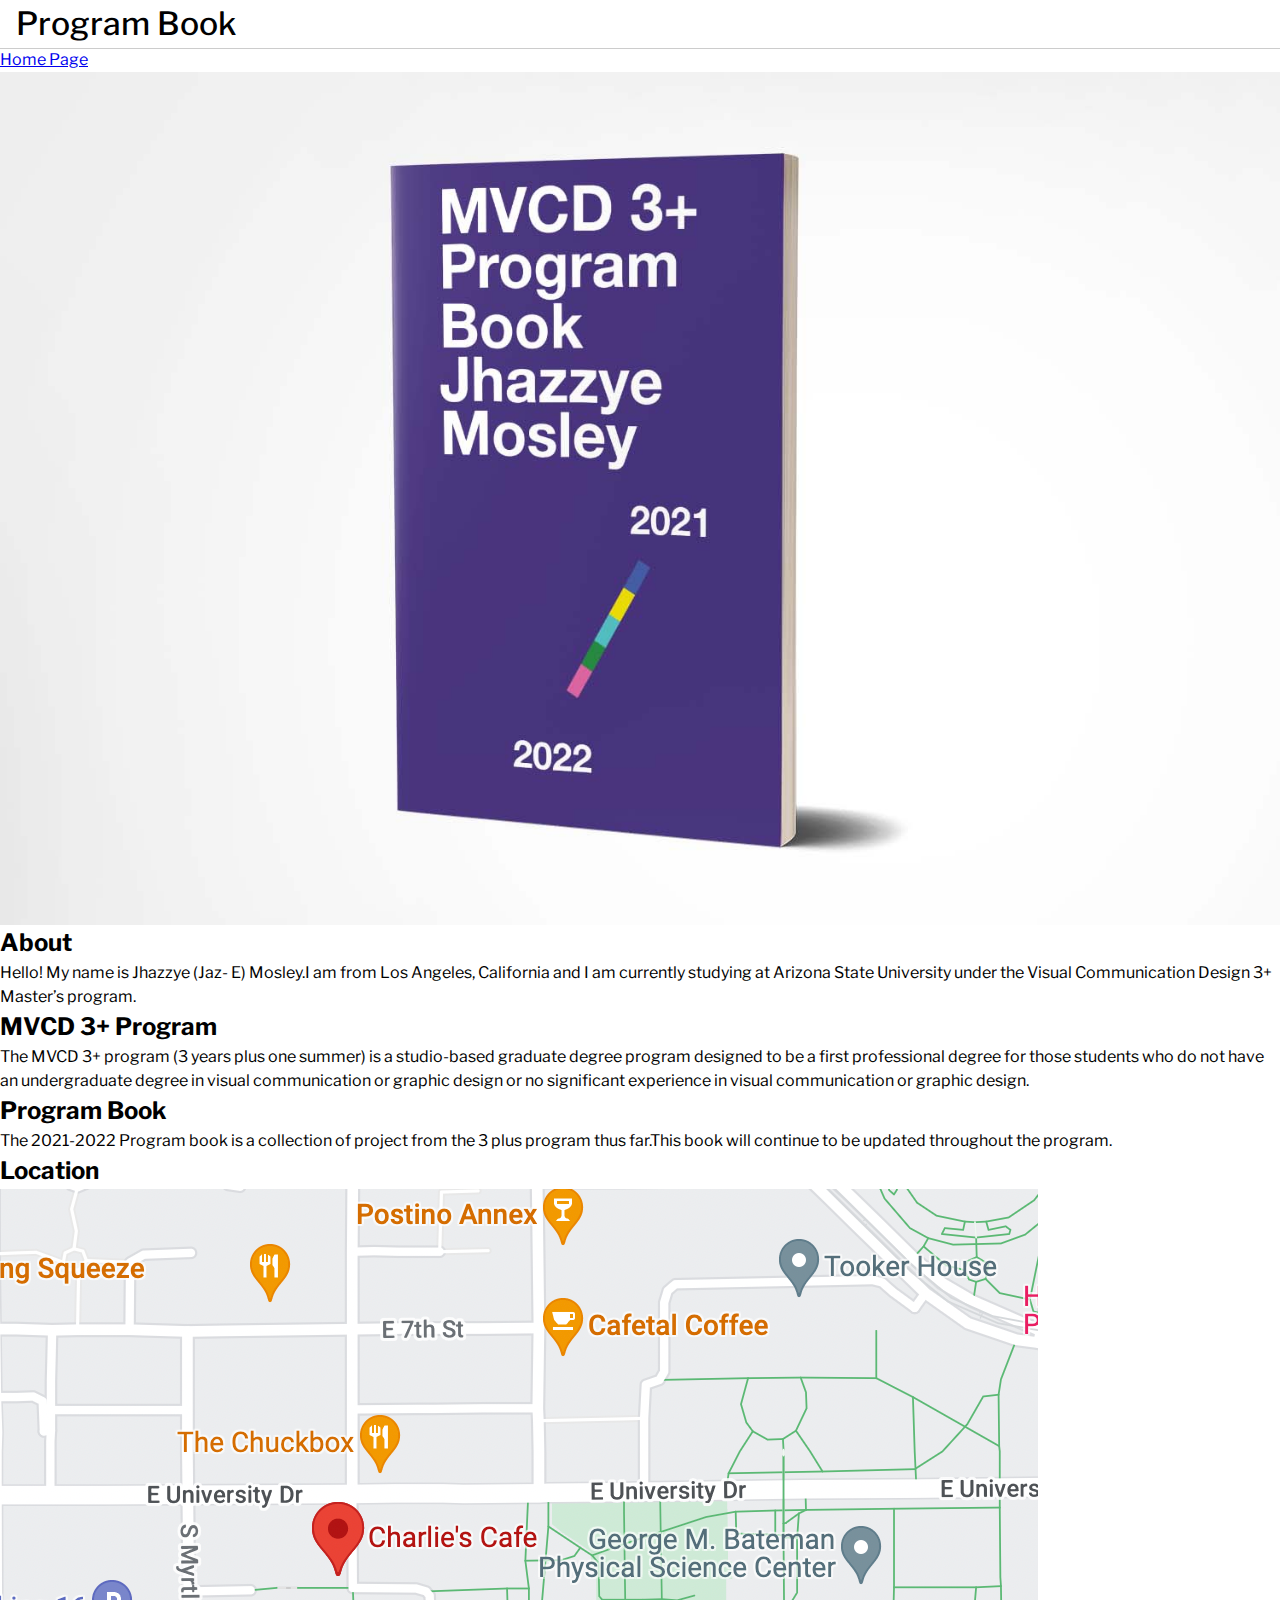
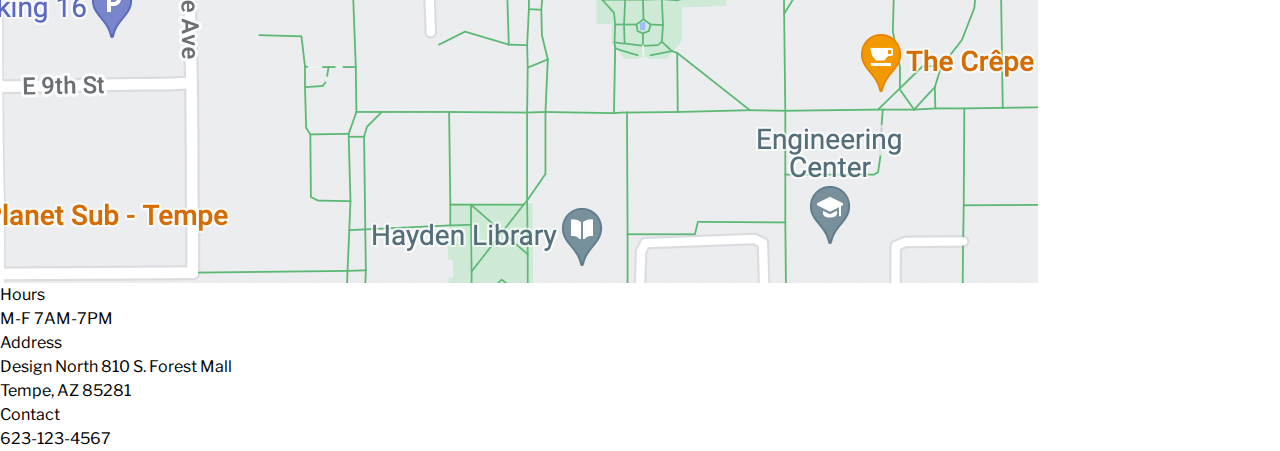
==== Final Process Book/index.html @ d5e29ca4 "program" ====
<!doctype html>
<html>

<head>
  <meta charset="utf-8">

  <title>Process Book</title>

  <meta name="viewport" content="width=device-width, initial-scale=1">

  <!-- Load Styles -->
  <link rel="preconnect" href="https://fonts.googleapis.com">
  <link rel="preconnect" href="https://fonts.gstatic.com" crossorigin>
  <link href="https://fonts.googleapis.com/css2?family=Libre+Franklin:ital,wght@0,300;0,500;1,300&display=swap" rel="stylesheet">
  <link rel="stylesheet" href="css/reset.css">
  <link rel="stylesheet" href="css/styles.css">

</head>

<body>
  <!-- Add your content here -->
  <h1>
    Process Book
  </h1>
 
  <a href="../index.html" title="Home Page" >Home Page</a>
   
  <header class ="grid" >
     <h1> Program Book
     </h1>
   </header>
<figure>
  <img src="images/Program Book Mockup.jpg" alt="program book mockup" >
</figure>

  <section id="about">
    <h2>About</h2>
    <p>Hello! My name is Jhazzye (Jaz- E) Mosley.I am 
      from Los Angeles, California and I am currently 
      studying at Arizona State University under the 
      Visual Communication Design 3+ Master’s program. </p>

      
      <section id="MVCD 3+ Program">
        <h2>MVCD 3+ Program</h2>
        <p>The MVCD 3+ program (3 years plus one summer) is a studio-based 
          graduate degree program designed to be a first professional degree 
          for those students who do not have an undergraduate degree in
           visual communication or graphic design or no significant experience 
           in visual communication or graphic design. </p>

           <section id="MVCD 3+ Program">
            <h2>Program Book</h2>
            <p> The 2021-2022 Program book is a collection of project from the 3 plus program 
              thus far.This book will continue to be updated throughout the program. </p>
           
           
  </section>
  
  <section id="section-2">
    
  <section id="section-3">

    <div class="column-2">
      <h2>Location</h2>
      <figure>
        <img src="images/Charlie's Location.png" alt="Charlie's Cafe on map" >
      </figure>
      <p>Hours</p>
      <p>M-F 7AM-7PM</p>

      <p>Address</p>
      <p>Design North 810 S. Forest Mall</p>
      <p>Tempe, AZ 85281</p>
      <p>Contact</p>
      <p>623-123-4567</p>
    </div>
  </section>






  <!-- Load Scripts -->
  <script src="js/scripts.js"></script>

</body>


</html>
---- Final Process Book/css/styles.css ----
html {
    --gray: #444; 
    --gray-dark: #333; 
    --gray-light: #f2f2f2; 
    }
    
    body{
        font-family: 'Libre Franklin', sans-serif;
    }
    
    h1{
        font-weight: 500;
    }
    
    .grid {
    display: grid;    
    grid-template-columns: [full-start] minmax(1rem, 1fr) [main-start] minmax(0, 1280px) [main-end] minmax(1rem, 1fr) [full end];
    }
    
    .grid > *{
        grid-column: main;
    }
    header{
        background-color: var(--gray-light)
    }

    .links {
        display: flex;
      }
      
      .drinks {
        margin-left: auto;
      }
      
      .links li {
        padding: 1rem;
      }

      table {
        width: 100%;
      }
      
      <header>
      <nav>
        <ul>
          <li><a href="#About">Section 1</a></li>
          <li><a href="#section-2">Section 2</a></li>
          <li><a href="#section-3">Section 3</a></li>
        </ul>
      </nav>
    </header>
    <section id="section-1">
      <h2>Section 1</h2>
      <p>Lorem ipsum dolor sit amet, consectetur adipiscing elit. Praesent nec laoreet turpis. Nullam vehicula tellus nec est cursus fermentum. Ut porta magna quis odio gravida, ac posuere tellus placerat. Aenean non nulla eget magna iaculis egestas a vitae mi. Maecenas eu ornare ex, ut lobortis sapien. Nam tristique, arcu a hendrerit dapibus, quam lorem porta libero, sed convallis odio elit at nisi. Mauris consectetur sit amet massa sit amet varius. Etiam interdum mattis tellus, vitae consequat nisl efficitur id. Donec scelerisque massa in elit semper condimentum. Nulla mauris lorem, efficitur nec sem nec, porta luctus nisi.</p>
    </section>
    
    <section id="section-2">
      <h2>Section 2</h2>
      <p>Lorem ipsum dolor sit amet, consectetur adipiscing elit. Praesent nec laoreet turpis. Nullam vehicula tellus nec est cursus fermentum. Ut porta magna quis odio gravida, ac posuere tellus placerat. Aenean non nulla eget magna iaculis egestas a vitae mi. Maecenas eu ornare ex, ut lobortis sapien. Nam tristique, arcu a hendrerit dapibus, quam lorem porta libero, sed convallis odio elit at nisi. Mauris consectetur sit amet massa sit amet varius. Etiam interdum mattis tellus, vitae consequat nisl efficitur id. Donec scelerisque massa in elit semper condimentum. Nulla mauris lorem, efficitur nec sem nec, porta luctus nisi.</p>
    </section>
    
    <section id="section-3">
      <h2>Section 3</h2>
      <p>Lorem ipsum dolor sit amet, consectetur adipiscing elit. Praesent nec laoreet turpis. Nullam vehicula tellus nec est cursus fermentum. Ut porta magna quis odio gravida, ac posuere tellus placerat. Aenean non nulla eget magna iaculis egestas a vitae mi. Maecenas eu ornare ex, ut lobortis sapien. Nam tristique, arcu a hendrerit dapibus, quam lorem porta libero, sed convallis odio elit at nisi. Mauris consectetur sit amet massa sit amet varius. Etiam interdum mattis tellus, vitae consequat nisl efficitur id. Donec scelerisque massa in elit semper condimentum. Nulla mauris lorem, efficitur nec sem nec, porta luctus nisi.</p>
    </section>

      tr {
        border-bottom: 1px solid black;
      }
      
      th {
        background: #eeb13f;
        padding: 1rem;
        text-align: left;
      }
      
      td {
        padding: 1rem;
      }
      
      .price {
        font-weight: bold;
      }
      html {
  scroll-behavior: smooth;
}

header {
  background: #fff;
  border-bottom: 1px solid #ccc;
  position: fixed;
  top: 0;
  width: 100%;
}

section {
  scroll-margin-top: 7rem;
}
#section-1 {
  margin-top: 5rem;
}
tr {
        border-bottom: 1px solid black;
      }
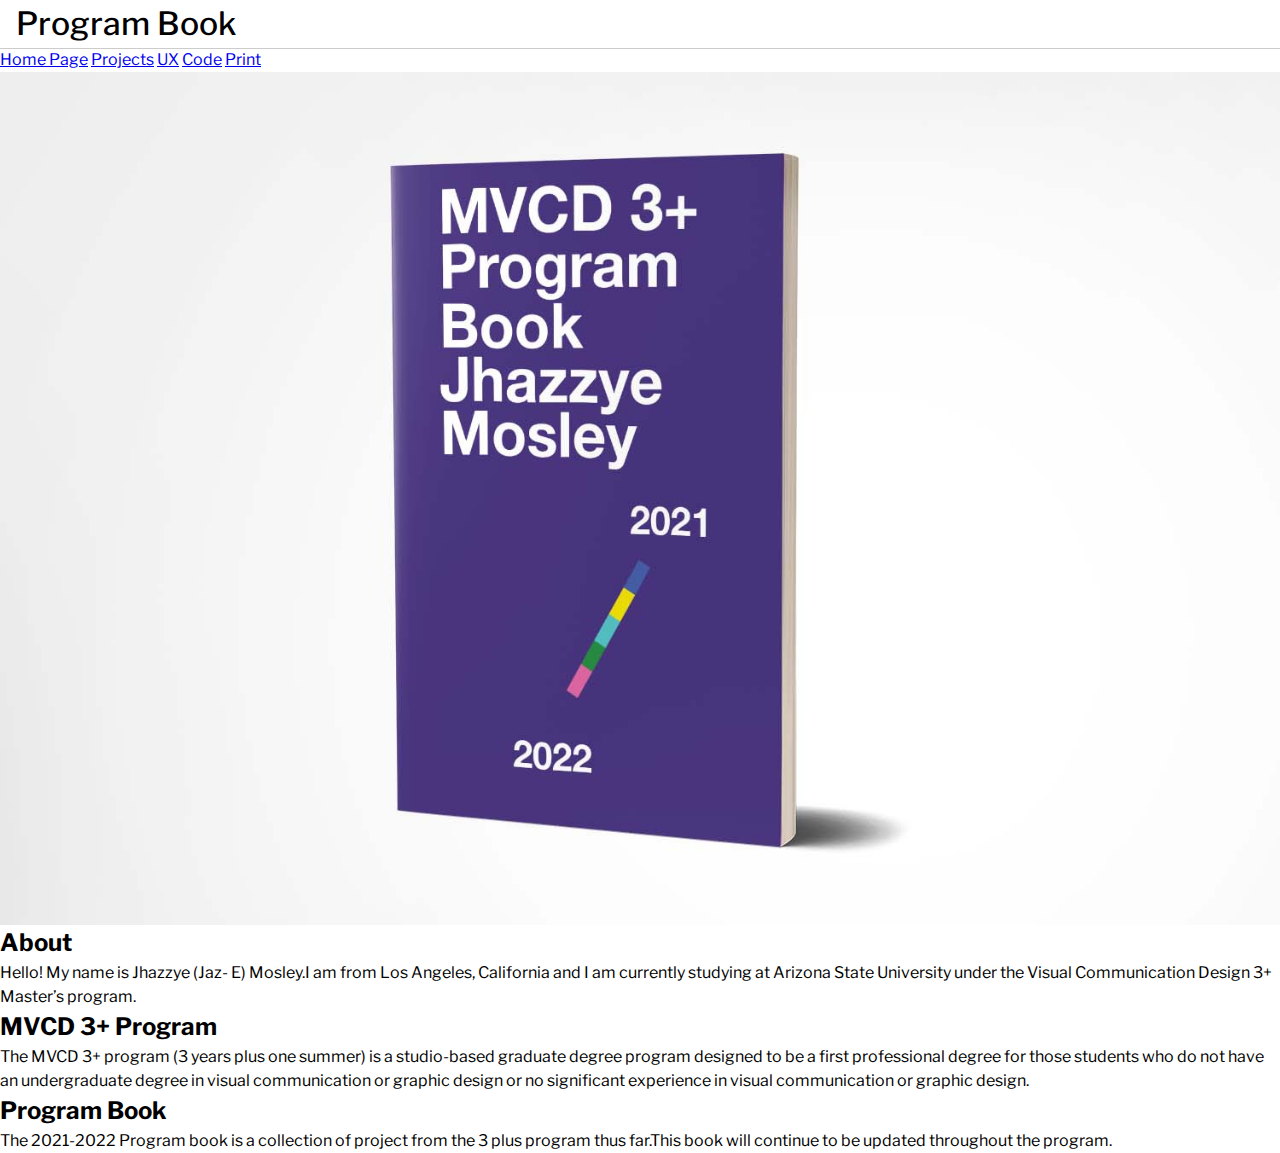
==== commit c4a5649d: "Program book" ====
--- a/Final Process Book/index.html
+++ b/Final Process Book/index.html
@@ -24,6 +24,10 @@
   </h1>
  
   <a href="../index.html" title="Home Page" >Home Page</a>
+  <a href="../index.html" title="Projects" >Projects</a>
+  <a href="../index.html" title="UX" >UX</a>
+  <a href="../index.html" title="Code" >Code</a>
+  <a href="../index.html" title="Print" >Print</a>
    
   <header class ="grid" >
      <h1> Program Book
@@ -40,7 +44,7 @@
       studying at Arizona State University under the 
       Visual Communication Design 3+ Master’s program. </p>
 
-      
+
       <section id="MVCD 3+ Program">
         <h2>MVCD 3+ Program</h2>
         <p>The MVCD 3+ program (3 years plus one summer) is a studio-based 
@@ -61,19 +65,6 @@
     
   <section id="section-3">
 
-    <div class="column-2">
-      <h2>Location</h2>
-      <figure>
-        <img src="images/Charlie's Location.png" alt="Charlie's Cafe on map" >
-      </figure>
-      <p>Hours</p>
-      <p>M-F 7AM-7PM</p>
-
-      <p>Address</p>
-      <p>Design North 810 S. Forest Mall</p>
-      <p>Tempe, AZ 85281</p>
-      <p>Contact</p>
-      <p>623-123-4567</p>
     </div>
   </section>
 
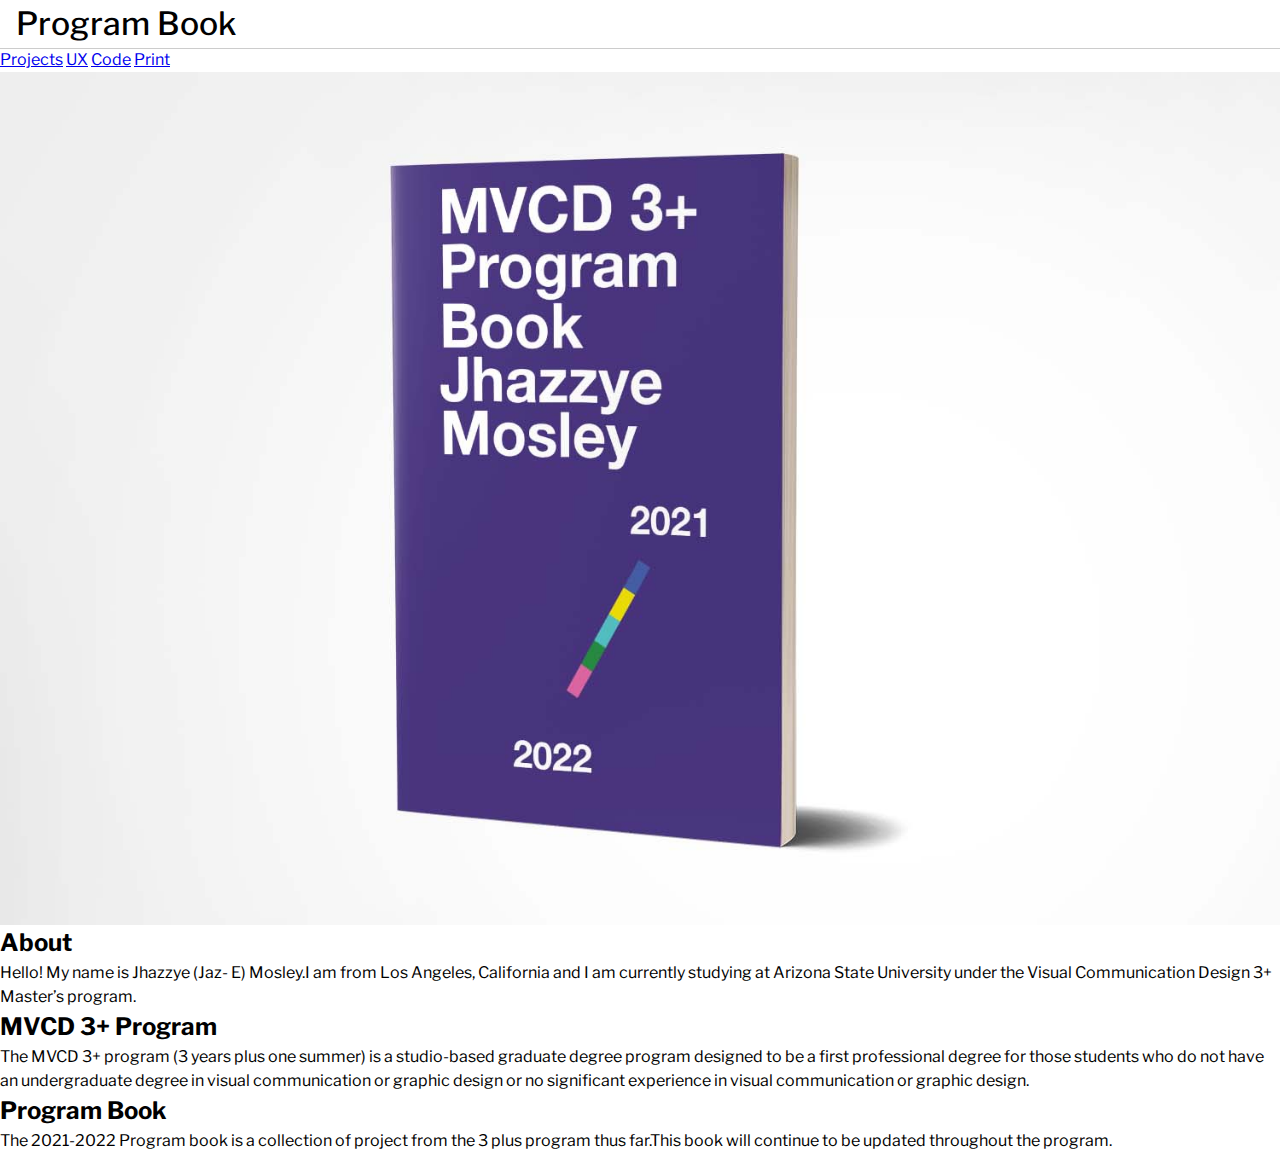
==== commit 25096dba: "final" ====
--- a/Final Process Book/index.html
+++ b/Final Process Book/index.html
@@ -23,11 +23,11 @@
     Process Book
   </h1>
  
-  <a href="../index.html" title="Home Page" >Home Page</a>
-  <a href="../index.html" title="Projects" >Projects</a>
-  <a href="../index.html" title="UX" >UX</a>
-  <a href="../index.html" title="Code" >Code</a>
-  <a href="../index.html" title="Print" >Print</a>
+
+  <a href="Projects.html" title="Projects" >Projects</a>
+  <a href="UX.html" title="UX" >UX</a>
+  <a href="Code.html" title="Code" >Code</a>
+  <a href="Print.html" title="Print" >Print</a>
    
   <header class ="grid" >
      <h1> Program Book
